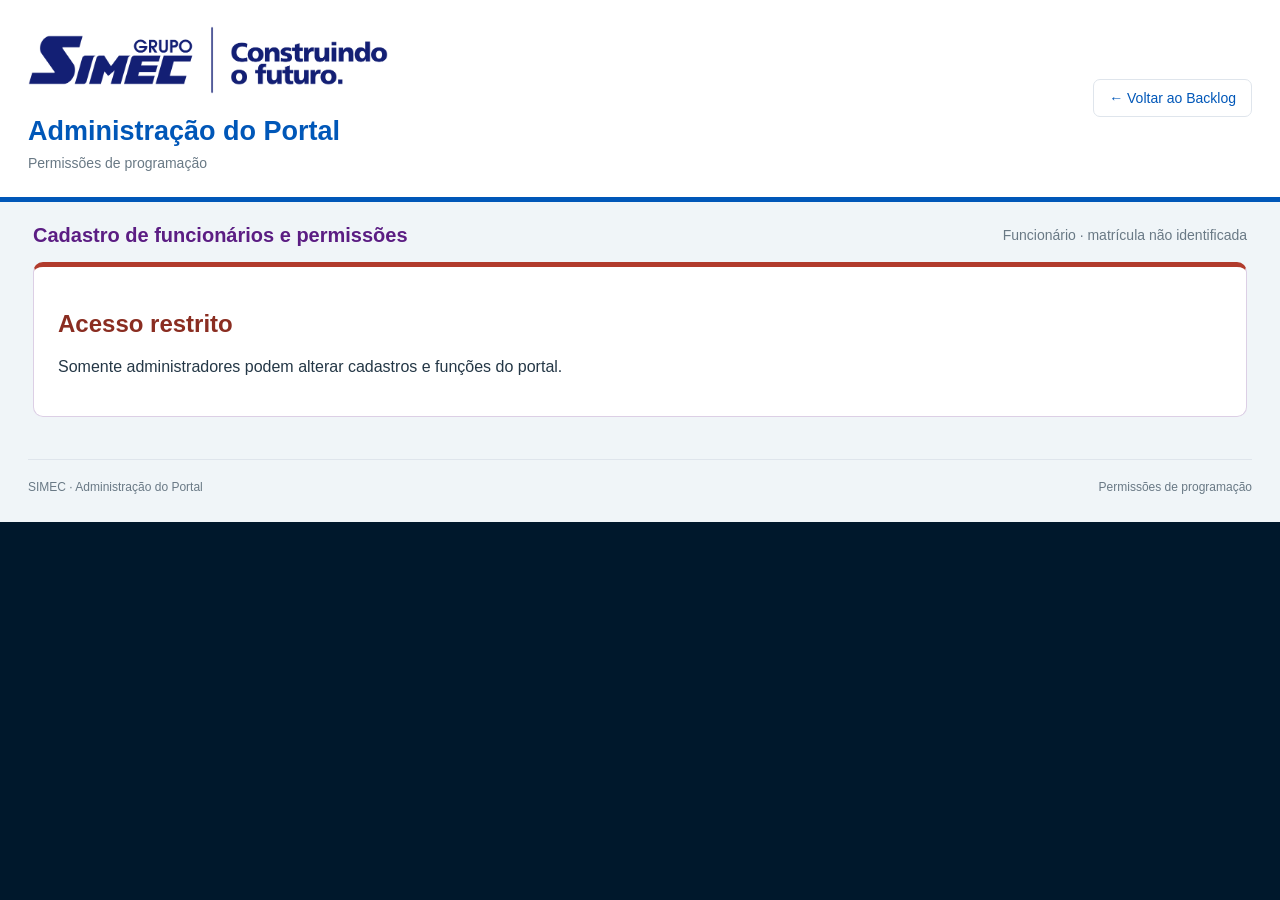
==== admin.html @ 3244a071 "Aprimorar programacao e filtros do Portal SIMEC" ====
<!doctype html>
<html lang="pt-BR"><head><meta charset="utf-8"><meta name="viewport" content="width=device-width,initial-scale=1"><title>SIMEC | Administração do Portal</title><link rel="icon" type="image/png" href="assets/simec-logo.png"><link rel="stylesheet" href="style.css"><link rel="stylesheet" href="padrao.css?v=20260926-11"><link rel="stylesheet" href="backlog.css?v=20260930-adminreset1"><script src="equipe.js?v=20260929-filtros2" defer></script><script src="access-control.js?v=20260930-adminreset1" defer></script><script src="export-excel.js?v=20260926-2" defer></script><script src="employee-store.js?v=20260929-filtros2" defer></script><script src="admin.js?v=20260930-adminreset1" defer></script><style>.employee-form{display:grid;grid-template-columns:repeat(auto-fit,minmax(200px,1fr));gap:16px;margin:20px 0}.employee-form label{display:flex;flex-direction:column;gap:6px}.employee-form input,.employee-form select{padding:10px;border:1px solid #cab8db;border-radius:6px;min-width:0}.employee-form button{align-self:end;padding:10px}.reset-programming{margin-bottom:18px;border:1px solid #e0b4a9;border-top:5px solid #b33a22;background:#fff9f7}.reset-programming h2{color:#8e2e1c}.reset-programming-controls{display:flex;flex-wrap:wrap;gap:10px;align-items:end}.reset-programming label{display:grid;gap:6px;min-width:230px;color:#654239}.reset-programming input{min-height:40px;padding:8px 10px;border:1px solid #d2aaa0;border-radius:6px}.reset-programming button{background:#a93620;color:#fff;border-color:#a93620;font-weight:700}.reset-programming button:disabled{background:#c9b8b3;border-color:#c9b8b3;cursor:not-allowed}</style><script src="azure-auth.js" defer></script></head>
<body class="maintenance backlog-page admin-page"><header><div class="brand"><img src="assets/grupo-simec-logo.png" alt="Grupo SIMEC — Construindo o futuro"><div class="brand-caption"><strong>Administração do Portal</strong><small>Permissões de programação</small></div></div><div class="head-right"><a class="portal-back" href="backlog.html">← Voltar ao Backlog</a></div></header>
<main><div class="page-heading"><div><p class="eyebrow">ACESSO RESTRITO</p><h1>Cadastro de funcionários e permissões</h1></div><span id="admin-user" class="count"></span></div><section id="reset-programming" class="backlog-panel reset-programming" hidden><h2>Limpar e resetar a programação</h2><p>Remove etapas, flags, semana, dia, mão de obra e histórico salvos neste navegador. A base de ordens permanece intacta.</p><div class="reset-programming-controls"><label>Confirmação<input id="reset-confirmation" autocomplete="off" placeholder="Digite LIMPAR"></label><button type="button" id="reset-programming-button" disabled>Resetar programação</button></div><p id="reset-result" role="status"></p></section><section id="admin-blocked" class="access-blocked" hidden><h2>Acesso restrito</h2><p>Somente administradores podem alterar cadastros e funções do portal.</p></section><section id="admin-content" class="backlog-panel" hidden><section aria-labelledby="employee-title"><h2 id="employee-title">Cadastro de funcionários</h2><p>Informe uma matrícula existente para editar o cadastro ou uma nova para cadastrar.</p><form id="employee-form" class="employee-form"><label>Matrícula<input id="employee-id" inputmode="numeric" pattern="[0-9]+" required></label><label>Nome completo<input id="employee-name" required maxlength="150"></label><label>Área<input id="employee-area" required maxlength="150"></label><label>Equipe<select id="employee-type"><option>Manutenção</option><option>Produção</option></select></label><label>Supervisor<input id="employee-supervisor" maxlength="150"></label><button type="submit">Salvar cadastro</button><button id="export-employees" type="button">Exportar cadastros para publicação</button></form><p id="employee-result" role="status"></p><p>Os cadastros ficam salvos neste navegador. Para atualizar o portal e liberar o login por matrícula, salve o arquivo <strong>CADASTRO_FUNCIONARIOS.csv</strong> na pasta principal, ao lado de <strong>ATUALIZAR_DASHBOARD.cmd</strong>, e execute o CMD. Guarde esse CSV para as próximas atualizações.</p></section><hr><div class="backlog-toolbar"><div><h2>Quem pode programar ordens</h2><p>Administradores sempre podem programar. Para os demais, escolha Leitor ou Programador.</p><span id="role-pending" class="pending-changes"></span></div><div class="backlog-actions"><button id="save-roles" class="save-button">Salvar permissões</button></div></div><div class="admin-search"><label>Buscar funcionário ou matrícula<input id="role-search" placeholder="Digite nome ou matrícula"></label></div><div class="backlog-table-wrap admin-table-wrap"><table class="backlog-table"><thead><tr><th>Matrícula</th><th>Funcionário</th><th>Área</th><th>Função no portal</th><th>Regra</th></tr></thead><tbody id="role-body"></tbody></table></div></section></main><footer>SIMEC · Administração do Portal <span>Permissões de programação</span></footer><div id="toast" role="status" aria-live="polite"></div></body></html>
---- style.css ----
:root{font-family:Arial,Helvetica,sans-serif;color:#182e40;background:#00182c;font-size:16px;--green:#28a745;--grey:#7f7c7c;--yellow:#e1c16e;--blue:#004b87}*{box-sizing:border-box}body{margin:0}header{background:#061321;border-bottom:1px solid #213246;color:white;min-height:84px;padding:18px 3%;display:flex;align-items:center;justify-content:space-between;gap:20px}.brand{display:flex;align-items:center;gap:20px}.brand img{width:118px;max-height:48px;object-fit:contain;background:transparent;padding:5px;border-radius:3px}.brand>span{font-size:25px;font-weight:700;border-left:1px solid #416077;padding-left:20px}.brand small{display:block;font-size:12px;letter-spacing:2px;color:#a9bfd0;margin-top:4px}.head-right{display:flex;align-items:center;gap:18px;font-size:13px;color:#b3c4d0}button,select,input{font:inherit}button{cursor:pointer;border:1px solid #b6c5d0;border-radius:6px;padding:10px 15px;background:white;color:#143247}button:hover{background:#e7f4fc}button:focus-visible,select:focus-visible,summary:focus-visible{outline:3px solid #00a6ed;outline-offset:3px}header button{background:#112a40;color:white;border-color:#456175;font-size:14px}nav{display:flex;gap:6px;padding:14px 3% 0;background:#061321;overflow:auto}nav button{background:transparent;color:#b9cbd8;border:0;border-radius:6px 6px 0 0;padding:14px 22px;white-space:nowrap}nav button.active{color:white;background:#004b87;border-bottom:3px solid #00b2ef}main{max-width:1640px;margin:auto;padding:28px 3%}.page-heading{display:flex;align-items:center;justify-content:space-between;color:white;gap:20px;margin-bottom:22px}h1{font-size:29px;margin:7px 0 0;font-weight:600}.eyebrow{margin:0;color:#8eaabd;font-size:12px;letter-spacing:2px}.count{font-size:14px;color:#b4ccde}.filters{display:flex;flex-wrap:wrap;gap:13px;align-items:end;background:#0b2940;padding:18px;border-radius:9px;margin-bottom:20px}.filters label{display:grid;gap:7px;color:#cddce7;font-size:14px;flex:1;min-width:150px}.filters select{width:100%;min-height:41px;padding:8px;border-radius:5px;background:white;border:1px solid #c4d1dc;color:#142d41}.filters button{font-size:14px;min-height:41px}.cards{display:grid;grid-template-columns:repeat(3,1fr);gap:18px;margin-bottom:20px}.panel{background:#fff;border-radius:10px;border:1px solid #dce5eb;padding:21px;min-width:0}.panel h2{font-size:18px;font-weight:600;margin:0 0 18px;color:#173347}.gauge-panel{text-align:center}.gauge-panel h2{margin-bottom:4px}.gauge{width:100%;max-width:300px;height:165px;display:block;margin:auto}.gauge .big{font-size:31px;font-weight:700}.gauge text{fill:#16354b;font-size:13px}.meta{color:#627687;font-size:13px;margin-top:4px}.metric{font-size:43px;color:#004b87;font-weight:700;margin:15px 0 5px}.charts{display:grid;grid-template-columns:1fr 1fr;gap:20px;margin-bottom:20px}.full{grid-column:1/-1}.legend{display:flex;flex-wrap:wrap;gap:16px;font-size:13px;color:#476174;margin:0 0 12px}.legend span{display:flex;align-items:center;gap:6px}.legend i{width:10px;height:10px;border-radius:2px;display:inline-block}.chart-scroll{overflow-x:auto}.chart{width:100%;display:block;min-width:560px}.chart text{font:13px Arial;fill:#526776}.chart .axis{stroke:#e2e9ee;stroke-width:1}.chart rect[data-tip]{cursor:pointer}.chart rect[data-tip]:hover{opacity:.75}.table-scroll{max-height:480px;overflow:auto}table{width:100%;border-collapse:collapse;font-size:14px}th,td{text-align:left;padding:12px 13px;border-bottom:1px solid #e5edf2;white-space:nowrap}th{position:sticky;top:0;background:#edf4f8;font-weight:600;color:#284f69}td.description{white-space:normal;min-width:220px}.status{padding:4px 7px;border-radius:4px;background:#edf3f7;display:inline-block}.status.done{color:#20783b;background:#e8f5e9}.status.pending{background:#fff2cd;color:#85631b}.status.cancelled{background:#eeeeee;color:#656565}.notice{font-size:14px;line-height:1.6;background:#e9f3fa;border-left:4px solid #008ecd;padding:12px 16px;margin:0 0 20px;border-radius:4px}.method{color:#bfd0dd;font-size:14px;line-height:1.6;margin-top:24px}.method summary{cursor:pointer}.method a{color:#80d4ff}.method li{margin:7px 0}footer{color:#89a4b8;border-top:1px solid #244157;margin:0 3%;padding:20px 0 28px;font-size:12px;display:flex;justify-content:space-between;gap:12px}.empty{padding:45px;text-align:center;color:#627687}.donut-wrap{display:flex;align-items:center;justify-content:center;gap:30px;min-height:260px}.donut{width:205px;height:205px;border-radius:50%;position:relative}.donut:after{content:'';position:absolute;inset:40px;border-radius:50%;background:white}.donut-center{position:absolute;inset:0;display:grid;place-content:center;text-align:center;z-index:1;font-size:28px;font-weight:700}.donut-center small{font-size:13px;font-weight:400;color:#647e91}#tooltip{position:fixed;background:#082438;color:white;padding:10px 13px;border-radius:6px;font-size:14px;pointer-events:none;z-index:100;max-width:320px;box-shadow:0 3px 15px #0004}#tooltip[hidden]{display:none}.small-note{font-size:13px;color:#60798b;margin:12px 0 0;line-height:1.5}.table-tools{display:flex;justify-content:space-between;align-items:center;gap:12px;margin:14px 0}.table-tools button{padding:7px 12px;font-size:14px}.table-tools span{font-size:13px;color:#5e7789}@media(max-width:850px){header{align-items:flex-start}.head-right{flex-direction:column;align-items:end}.cards{gap:10px}.charts{grid-template-columns:1fr}.panel{padding:16px}.gauge{height:140px}.metric{font-size:34px}.brand>span{display:none}}@media(max-width:600px){header{padding:14px}.brand img{width:95px}.head-right{font-size:12px}nav{padding:8px 10px 0}nav button{padding:12px;font-size:14px}main{padding:22px 14px}.cards{grid-template-columns:1fr}.gauge{height:165px}.page-heading{align-items:start}h1{font-size:25px}.filters label{min-width:135px}.count{max-width:95px;text-align:right}.panel h2{font-size:17px}footer{flex-direction:column}.donut-wrap{flex-direction:column}.table-tools{flex-wrap:wrap}}
---- padrao.css ----
:root{--brand:#191e70;--maintenance:#004b87;--line:#dfe5ec;font-family:"Segoe UI",Arial,sans-serif;font-size:16px}*{box-sizing:border-box}body.portal{margin:0;background:#f0f5f8;color:#172d42;min-height:100vh;display:flex;flex-direction:column}a{color:inherit}.portal-header{background:white;border-bottom:4px solid var(--brand)}.portal-header-inner{width:min(1220px,100%);margin:auto;padding:28px 32px}.simec-mark{display:block;width:184px;height:74px;object-fit:cover;border-radius:4px}.portal-header h1{font-size:27px;margin:22px 0 8px;color:var(--brand);line-height:1.25}.portal-header p{margin:0;color:#667581;font-size:14px}.portal-main{width:min(1220px,100%);margin:auto;padding:40px 32px 68px;flex:1}.portal-intro h2{font-size:22px;color:var(--brand);margin:0 0 8px}.portal-intro p{color:#667581;margin:0 0 28px}.access-grid{display:grid;grid-template-columns:repeat(3,1fr);gap:24px}.backlog-access{--accent:#6c2aa6}.backlog-access .access-icon{background:#f2e9f8}@media(max-width:1050px) and (min-width:751px){.access-grid{grid-template-columns:1fr 1fr}}.access-card{--accent:var(--brand);text-decoration:none;display:flex;flex-direction:column;align-items:start;background:white;border:1px solid var(--line);border-top:4px solid var(--accent);border-radius:12px;padding:30px;min-height:338px;transition:box-shadow .16s,transform .16s}.access-card:hover{box-shadow:0 8px 24px #163b5512;transform:translateY(-3px)}.access-card:focus-visible,.portal-back:focus-visible{outline:3px solid #159cdc;outline-offset:5px}.maintenance-access{--accent:var(--maintenance)}.area-label{font-size:12px;letter-spacing:1.4px;color:#6e7e8a}.access-icon{margin-top:24px;width:48px;height:48px;border-radius:9px;background:#f0f2fc;color:var(--accent);display:grid;place-items:center}.maintenance-access .access-icon{background:#eaf4fc}.access-icon svg{width:31px;height:31px}.access-card h2{font-size:24px;color:var(--accent);margin:18px 0 10px;line-height:1.3}.access-card p{font-size:16px;line-height:1.65;color:#657482;margin:0 0 28px;max-width:440px}.access-bottom{border-top:1px solid var(--line);padding-top:18px;display:flex;justify-content:space-between;align-items:center;gap:16px;width:100%;margin-top:auto;color:var(--accent);font-weight:600;font-size:15px}.access-bottom>span{font-size:24px}.portal-footer{width:min(1156px,calc(100% - 64px));margin:0 auto;border-top:1px solid var(--line);padding:22px 0 26px;color:#6b7a87;display:flex;justify-content:space-between;font-size:13px}.portal-footer strong{color:var(--brand)}
.maintenance{font-family:"Segoe UI",Arial,sans-serif}.maintenance header{border-bottom:4px solid #0078bd;padding:24px 3%;background:#061c32}.maintenance .brand{display:block}.maintenance .brand img{width:176px;height:68px;max-height:none;object-fit:cover;background:#171f73;padding:0;border-radius:4px}.maintenance .brand-caption{margin-top:18px}.maintenance .brand-caption strong{font-size:27px;font-weight:650;display:block}.maintenance .brand-caption small{font-size:14px;font-weight:400;letter-spacing:0;color:#b8cede;margin-top:8px;display:block}.maintenance .head-right{flex-wrap:wrap;justify-content:flex-end;max-width:410px}.portal-back{display:inline-block;text-decoration:none;border:1px solid #537084;padding:10px 15px;border-radius:6px;color:white;font-size:14px}.portal-back:hover{background:#14374f}.maintenance nav{background:#09253d;padding-top:18px;gap:10px}.maintenance nav button{border-radius:0;font-size:15px;color:#b7ccdc}.maintenance nav button.active{background:transparent;border-bottom:3px solid #28b7fc;color:white;font-weight:600}.maintenance .filters{background:#fff;border:1px solid var(--line);border-radius:12px}.maintenance .filters label{color:#617687}.maintenance .filters select{border-color:#dce3e9;border-radius:7px}.maintenance .panel{border-top:3px solid #00598f;border-radius:12px}.maintenance .panel h2{color:#004b87}.maintenance h1{font-size:27px}.maintenance .eyebrow{display:none}.maintenance .chart text{font-family:"Segoe UI",Arial,sans-serif}
@media(max-width:750px){.portal-header-inner{padding:24px}.portal-main{padding:30px 24px 44px}.access-grid{grid-template-columns:1fr}.access-card{min-height:310px;padding:24px}.portal-footer{width:calc(100% - 48px)}.maintenance header{flex-direction:column;align-items:start}.maintenance .head-right{justify-content:flex-start;align-items:start;max-width:none;flex-direction:row}.maintenance .brand-caption strong{font-size:24px}.maintenance .brand img{width:154px;height:60px}.maintenance .brand-caption small{font-size:13px}.maintenance .page-heading{margin-top:0}.portal-header h1{font-size:25px}.access-card h2{font-size:22px}}@media(prefers-reduced-motion:reduce){.access-card{transition:none}.access-card:hover{transform:none}}
/* Tema claro alinhado ao painel de treinamentos. */
body.maintenance{background:#f0f5f8;color:#243746;--maintenance:#0057b8}
.maintenance header{background:#fff;color:#0057b8;border-bottom:5px solid #0057b8;padding:26px 28px}
.maintenance .brand-caption strong{color:#0057b8;font-weight:700}
.maintenance .brand-caption small,.maintenance .head-right{color:#697985}
.maintenance .portal-back,.maintenance header button{color:#0057b8;background:#fff;border:1px solid #dfe5ec;border-radius:7px}
.maintenance .portal-back:hover,.maintenance header button:hover{background:#edf4ff}
.maintenance nav{background:#f0f5f8;margin:18px 28px 0;padding:0;gap:10px;border-bottom:1px solid #dce3e9}
.maintenance nav button{color:#697985;padding:15px 18px;background:transparent;border-bottom:3px solid transparent}
.maintenance nav button:hover{color:#0057b8;background:#e8f0fa}
.maintenance nav button.active{color:#0057b8;border-bottom:3px solid #0057b8;background:transparent}
.maintenance main{max-width:none;padding:20px 28px 28px;display:flex;flex-direction:column}
.maintenance .filters{order:0;margin-bottom:20px;padding:16px;gap:12px}
.maintenance .filters label{font-size:14px;color:#697985}
.maintenance .filters select,.maintenance .filters button{color:#184575;border-color:#dfe5ec}
.maintenance .page-heading{order:1;color:#0057b8;margin:0 0 18px;align-items:center}
.maintenance .page-heading h1{font-size:20px;margin:0;font-weight:650}
.maintenance .count{color:#697985;font-size:14px}
.maintenance #content{order:2}
.maintenance .method{order:3;color:#697985}
.maintenance .panel{border:1px solid #dfe5ec;border-top:3px solid #0057b8;border-radius:12px;padding:20px}
.maintenance .panel h2{color:#0057b8;font-weight:650;font-size:18px}
.maintenance .metric{color:#0057b8}
.maintenance .gauge text{fill:#0057b8}
.maintenance .meta{color:#697985}
.maintenance footer{border-color:#dfe5ec;color:#697985;margin:0 28px}
.maintenance .notice{background:#e7f0fc;border-left-color:#0057b8;color:#284d70}
.maintenance .method a{color:#0057b8}
@media(max-width:750px){.maintenance header{padding:22px 18px}.maintenance nav{margin:14px 18px 0}.maintenance main{padding:18px}.maintenance .page-heading h1{font-size:19px}.maintenance .filters{padding:14px}.maintenance footer{margin:0 18px}.maintenance .head-right{gap:10px}}
/* Indicadores periodicos compactos, abaixo dos graficos. */
.maintenance #content:has(> .cards > .gauge-panel){display:flex;flex-direction:column}
.maintenance #content:has(> .cards > .gauge-panel) > .charts{display:contents}
.maintenance #content:has(> .cards > .gauge-panel) > .charts > .panel{order:0;margin-bottom:20px}
.maintenance #content:has(> .cards > .gauge-panel) > .cards{order:1;width:100%;max-width:850px;align-self:center;gap:14px;margin:0 0 20px}
.maintenance #content:has(> .cards > .gauge-panel) > .charts > .panel:has(table){order:2}
.maintenance .cards > .gauge-panel{padding:12px 14px}
.maintenance .cards > .gauge-panel h2{font-size:15px;margin-bottom:3px}
.maintenance .cards > .gauge-panel .gauge{height:118px;max-width:220px}
.maintenance .cards > .gauge-panel .meta{font-size:12px;line-height:1.5}
@media(max-width:600px){.maintenance #content:has(> .cards > .gauge-panel) > .cards{max-width:320px}.maintenance .cards > .gauge-panel .gauge{height:110px}}
.maintenance #content:has(> .cards > .gauge-panel) > .quantity-cards{order:-1;max-width:none;align-self:stretch;margin-bottom:20px}.maintenance .quantity-cards .panel{padding:18px 20px}.maintenance .quantity-cards .metric{font-size:38px;margin:10px 0 5px}
.export-toolbar{display:flex;align-items:center;justify-content:flex-end;gap:14px;margin:-4px 0 16px;flex-wrap:wrap}.export-toolbar button{display:inline-flex;align-items:center;gap:8px;color:#fff;background:#167242;border:1px solid #167242;font-weight:600}.export-toolbar button:hover{background:#105c34}.export-toolbar button span{font-size:23px;line-height:1}.export-toolbar>span{color:#697985;font-size:13px}
.portal-brand{display:flex;align-items:center;gap:18px}.ladle-animation{position:relative;width:76px;height:100px;overflow:visible}.ladle-motion{position:absolute;inset:0;overflow:hidden;transform-origin:65% 23%;animation:ladle-pour 3.8s ease-in-out infinite}.ladle-motion img{position:absolute;width:230px;max-width:none;height:108px;right:0;top:-4px;mix-blend-mode:multiply}.molten-glow{position:absolute;left:22px;bottom:10px;width:15px;height:5px;border-radius:50%;background:#ff781c;box-shadow:0 0 12px 4px #ff9b3655;animation:steel-glow 1.2s ease-in-out infinite alternate}.access-card:hover,.access-card:focus-visible{border-top-color:#ff6424;box-shadow:0 13px 30px #172f4c20;transform:translateY(-4px)}.access-card:hover .access-bottom,.access-card:focus-visible .access-bottom,.access-card:hover .access-icon,.access-card:focus-visible .access-icon{color:#ee591c}.access-card:hover .access-icon{background:#fff0e8}.access-bottom>span{transition:transform .2s,color .2s}.access-card:hover .access-bottom>span{transform:translateX(5px);color:#ff6424}.portal-brand:hover .ladle-motion{animation-duration:1.8s;filter:drop-shadow(0 0 4px #ff842a55)}
@keyframes ladle-pour{0%,100%{transform:rotate(0deg)}35%,65%{transform:rotate(-13deg) translateY(1px)}80%{transform:rotate(-4deg)}}@keyframes steel-glow{from{opacity:.45;transform:scale(.8)}to{opacity:1;transform:scale(1.25);box-shadow:0 0 16px 6px #ff7f3555}}@media(prefers-reduced-motion:reduce){.ladle-motion,.molten-glow{animation:none}.access-card:hover,.access-card:focus-visible{transform:none}.access-bottom>span{transition:none}}

.portal-brand .ladle-user-animation{display:block;width:120px;height:120px;object-fit:contain;flex:none}
@media(max-width:600px){.portal-brand .ladle-user-animation{width:96px;height:96px}}

/* Cabecalho do portal: logo esquerda, titulo central, panela direita. */
.portal-header-inner{display:grid;grid-template-columns:200px minmax(0,1fr) 180px;grid-template-rows:1fr auto auto 1fr;column-gap:24px;min-height:210px;padding-top:22px;padding-bottom:22px;align-items:center}
.portal-brand{display:contents}
.portal-brand .simec-mark{grid-column:1;grid-row:1/5;align-self:center}
.portal-brand .ladle-user-animation{grid-column:3;grid-row:1/5;width:170px;height:170px;justify-self:end;align-self:center}
.portal-header h1{grid-column:2;grid-row:2;margin:0 0 10px;text-align:center;font-size:30px}
.portal-header p{grid-column:2;grid-row:3;text-align:center;line-height:1.5;margin:0}
@media(max-width:750px){.portal-header-inner{grid-template-columns:130px minmax(0,1fr) 120px;column-gap:12px;padding:18px;min-height:180px}.portal-brand .simec-mark{width:130px;height:58px}.portal-brand .ladle-user-animation{width:120px;height:120px}.portal-header h1{font-size:23px}.portal-header p{font-size:13px}}
@media(max-width:520px){.portal-header-inner{grid-template-columns:1fr 1fr;grid-template-rows:auto auto auto;gap:8px 16px}.portal-brand .simec-mark{grid-column:1;grid-row:1}.portal-brand .ladle-user-animation{grid-column:2;grid-row:1;width:130px;height:130px}.portal-header h1{grid-column:1/3;grid-row:2;margin:4px 0}.portal-header p{grid-column:1/3;grid-row:3;margin-bottom:12px}}

/* Referencia visual do video: panela compacta junto ao logo. */
.portal-topbar{background:#141b62;color:white;text-align:center;padding:13px 20px;font-size:16px;font-weight:600;line-height:1.4}
.portal-header-inner{display:block;min-height:0;padding:24px 32px 28px}
.portal-brand{display:flex;align-items:center;gap:24px}
.portal-brand .simec-mark{width:184px;height:74px}
.portal-brand .ladle-animation{width:76px;height:100px;flex:none}
.portal-header h1{text-align:left;margin:18px 0 8px;font-size:30px}
.portal-header p{text-align:left;margin:0;font-size:14px}
.portal-header{border-bottom:2px solid #191e70}
.portal-brand .ladle-motion{animation:reference-pour 3s ease-in-out infinite}
.portal-brand:hover .ladle-motion{animation-duration:3s}
@keyframes reference-pour{0%,100%{transform:rotate(0deg)}45%,65%{transform:rotate(-7deg)}80%{transform:rotate(-3deg)}}
@media(max-width:600px){.portal-topbar{font-size:14px;padding:11px 16px}.portal-header-inner{padding:20px 24px 24px}.portal-header h1{font-size:25px}.portal-brand{gap:16px}.portal-brand .simec-mark{width:154px;height:64px}}
@media(prefers-reduced-motion:reduce){.portal-brand .ladle-motion{animation:none}}

.portal-brand .ladle-live{display:block;width:100px;height:100px;object-fit:contain;flex:none}
.portal-header h1{text-align:center}
.portal-brand .simec-mark{width:min(360px,55vw);height:auto;object-fit:contain;border-radius:0}
.maintenance .brand img{width:min(360px,70vw);height:auto;object-fit:contain;background:transparent;border-radius:0}
@media(max-width:600px){.portal-brand .simec-mark{width:min(260px,70vw)}.maintenance .brand img{width:min(280px,80vw)}}

/* Cabeçalho final: marca à esquerda, título central e animação à direita. */
.portal-header-inner{display:grid;grid-template-columns:minmax(220px,280px) minmax(260px,1fr) 130px;grid-template-rows:auto auto;gap:8px 30px;align-items:center;min-height:165px;padding:22px 32px}
.portal-brand{display:contents}
.portal-brand .simec-mark{grid-column:1;grid-row:1/3;width:250px;max-width:100%;height:auto;justify-self:start}
.portal-brand .ladle-live{grid-column:3;grid-row:1/3;width:115px;height:115px;justify-self:end;align-self:center}
.portal-header h1{grid-column:2;grid-row:1;text-align:center;align-self:end;margin:0;font-size:29px;line-height:1.2}
.portal-header h1 span{display:block;margin-top:5px;font-size:21px;letter-spacing:1.2px}
.portal-header p{grid-column:2;grid-row:2;text-align:center;align-self:start;margin:0}
@media(max-width:760px){.portal-header-inner{grid-template-columns:minmax(150px,1fr) 100px;grid-template-rows:auto auto auto;gap:8px 18px}.portal-brand .simec-mark{grid-column:1;grid-row:1;width:min(250px,100%)}.portal-brand .ladle-live{grid-column:2;grid-row:1;width:95px;height:95px}.portal-header h1{grid-column:1/3;grid-row:2;align-self:center;font-size:25px}.portal-header h1 span{font-size:18px}.portal-header p{grid-column:1/3;grid-row:3}}
---- backlog.css ----
.backlog-page{background:#f4f1f7}.maintenance-tabs{display:flex;gap:6px;padding:14px 3% 0;background:#fff;border-bottom:1px solid #dcd5e3;overflow:auto}.maintenance-tabs a{display:block;text-decoration:none;color:#667789;padding:14px 18px;white-space:nowrap;border-radius:7px 7px 0 0}.maintenance-tabs a:hover{background:#f1e9f7;color:#5b1d83}.maintenance-tabs a.active{background:#6c2aa6;color:#fff;border-bottom:3px solid #ef7e31;font-weight:700}.backlog-page main{max-width:none;padding:22px 18px 42px}.backlog-page .page-heading{color:#5b1d83;margin-bottom:15px}.backlog-filters{display:grid;grid-template-columns:repeat(6,minmax(145px,1fr));gap:12px;background:#fffaf5;border:2px solid #6c2aa6;border-radius:10px;padding:16px;margin-bottom:15px}.backlog-filters label{display:grid;gap:6px;color:#634c70;font-size:13px}.backlog-filters select,.backlog-filters input{min-height:40px;padding:8px 10px;border:1px solid #d1c5da;border-radius:7px;background:#fff;color:#283b4d;width:100%}.backlog-filters .search{grid-column:span 2}.backlog-filters button{align-self:end;min-height:40px}.backlog-kpis{display:grid;grid-template-columns:repeat(5,1fr);gap:12px;margin-bottom:15px}.backlog-kpi{background:#fff;border:1px solid #e0d9e5;border-top:4px solid #6c2aa6;border-radius:9px;padding:15px}.backlog-kpi span{display:block;color:#6e6275;font-size:13px}.backlog-kpi strong{display:block;color:#381352;font-size:28px;margin-top:5px}.backlog-panel{background:#fff;border:1px solid #ddd5e3;border-top:5px solid #6c2aa6;border-radius:10px;padding:16px}.backlog-toolbar{display:flex;justify-content:space-between;align-items:center;gap:15px;margin-bottom:10px}.backlog-toolbar h2{margin:0;color:#5b1d83}.backlog-toolbar p{margin:5px 0;color:#697b88;font-size:13px}.backlog-actions{display:flex;gap:9px}.backlog-actions button{color:#fff;background:#6c2aa6;border-color:#6c2aa6;font-weight:700}.backlog-actions .export-button{background:#167242;border-color:#167242}.sequence-note{background:#fff4e9;border-left:4px solid #ee7a29;padding:10px 13px;margin:10px 0 14px;color:#67411f;font-size:13px}.backlog-table-wrap{overflow:auto;max-height:64vh;border:1px solid #ded4e5;border-radius:7px}.backlog-table{width:max-content;min-width:100%;font-size:12px}.backlog-table th,.backlog-table td{padding:8px 9px;white-space:nowrap;border-bottom:1px solid #e7e0eb}.backlog-table th{position:sticky;top:0;z-index:2;background:#6c2aa6;color:#fff}.backlog-table tbody tr:hover td{background:#fff6ed}.backlog-table td.description{white-space:normal;min-width:250px;max-width:380px}.type-badge,.fixed-badge{display:inline-block;padding:4px 7px;border-radius:999px;background:#e7effb;color:#184f87;font-weight:700}.type-badge.nonperiodic{background:#fff0e7;color:#bc4c16}.fixed-badge{background:#e8f3ea;color:#20733b;margin-left:5px}.stage-buttons{display:flex;gap:4px}.stage-button{padding:5px 7px;border:1px solid #c7b7d3;background:#fff;color:#5b1d83;font-weight:700;font-size:11px}.stage-button.done{background:#6c2aa6;color:#fff}.stage-button.next{border-color:#ee7a29;box-shadow:inset 0 0 0 1px #ee7a29}.flag-toggle{padding:5px 8px;font-size:11px;font-weight:700;background:#f4f6f8}.flag-toggle.active{background:#e5651a;color:#fff;border-color:#e5651a}.week-select{min-width:148px;padding:6px;border:1px solid #d97a31;border-radius:6px;background:#fff}.week-select:disabled{background:#eef1f3;border-color:#d6dce0;color:#98a2aa}.age-high{color:#b64416;font-weight:700}.pagination{display:flex;justify-content:space-between;align-items:center;margin-top:13px;color:#627583;font-size:13px}.pagination div{display:flex;gap:8px}.backlog-summaries{display:grid;grid-template-columns:1fr 1fr;gap:15px;margin-top:15px}.summary-panel{background:#fff;border:1px solid #ddd5e3;border-top:4px solid #6c2aa6;border-radius:9px;padding:16px}.summary-panel h2{margin:0 0 14px;color:#5b1d83;font-size:18px}.summary-row{display:grid;grid-template-columns:minmax(130px,220px) 1fr 70px;gap:10px;align-items:center;margin:9px 0;font-size:13px}.summary-track{height:13px;background:#eceff2;border-radius:8px;overflow:hidden}.summary-track i{display:block;height:100%;background:#e5651a}.summary-value{text-align:right;font-weight:700}.empty{padding:26px;text-align:center;color:#6e7c87}#toast{position:fixed;right:22px;bottom:22px;max-width:380px;background:#431862;color:#fff;padding:13px 17px;border-radius:8px;box-shadow:0 10px 35px #0004;opacity:0;pointer-events:none;transform:translateY(10px);transition:.2s}#toast.show{opacity:1;transform:none}@media(max-width:1200px){.backlog-filters{grid-template-columns:repeat(3,1fr)}.backlog-kpis{grid-template-columns:repeat(3,1fr)}}@media(max-width:760px){.backlog-filters{grid-template-columns:1fr 1fr}.backlog-filters .search{grid-column:span 2}.backlog-kpis{grid-template-columns:1fr 1fr}.backlog-toolbar{align-items:flex-start;flex-direction:column}.backlog-summaries{grid-template-columns:1fr}.maintenance-tabs{padding-left:10px}}@media print{header,.maintenance-tabs,.backlog-filters,.backlog-actions,.pagination,.method,footer,#toast{display:none!important}.backlog-page main{padding:0}.backlog-table-wrap{max-height:none;overflow:visible}.backlog-table{font-size:8px}.backlog-panel{border:0;padding:0}.backlog-summaries{break-before:page}}
/* stage-flow-feedback */
.stage-control{display:grid;gap:4px;min-width:230px}.stage-button.done{background:#6c2aa6;color:#fff;border-color:#6c2aa6}.stage-button.next{background:#fff8f0;border-color:#ee7a29;box-shadow:inset 0 0 0 1px #ee7a29}.stage-button.locked{background:#f6f3f8;color:#9a8ca4}.stage-current{font-size:10px;color:#6a5b72;white-space:nowrap}.stage-current strong{color:#5b1d83}#toast{bottom:72px;z-index:1000;max-width:420px}
/* list-first-layout */
.filter-details{background:#fff;border:1px solid #ded5e5;border-radius:8px;margin:0 0 10px;overflow:hidden}.filter-details summary{cursor:pointer;list-style:none;padding:10px 14px;color:#5b1d83;font-weight:700;font-size:14px;display:flex;align-items:center;justify-content:space-between}.filter-details summary::-webkit-details-marker{display:none}.filter-details summary:after{content:'Mostrar';font-size:12px;font-weight:400;color:#6d7883}.filter-details[open] summary{border-bottom:1px solid #e7e0eb}.filter-details[open] summary:after{content:'Ocultar'}.filter-details .backlog-filters{margin:0;border:0;border-radius:0;padding:12px;background:#fffaf5}.backlog-kpis{grid-template-columns:repeat(5,minmax(0,1fr));gap:8px;margin:10px 0 0}.backlog-kpi{border-top-width:2px;border-radius:6px;padding:8px 10px;min-height:60px}.backlog-kpi span{font-size:11px}.backlog-kpi strong{font-size:20px;line-height:1.1;margin-top:3px}.backlog-panel{margin-top:0}@media(max-width:1200px){.backlog-kpis{grid-template-columns:repeat(5,minmax(0,1fr))}}@media(max-width:760px){.backlog-kpis{grid-template-columns:repeat(2,1fr)}}

/* workforce-and-pointing */
.backlog-page .page-heading{order:0}.maintenance .backlog-view-tabs{order:1;display:flex;gap:6px;margin:0 0 12px;padding:0;border-bottom:1px solid #d9d1df;background:transparent}.maintenance .backlog-view-tabs button{border:0;border-radius:7px 7px 0 0;background:#ece6f1;color:#5b1d83;padding:12px 18px;font-weight:700}.maintenance .backlog-view-tabs button.active{background:#6c2aa6;color:#fff;border-bottom-color:#ee7a29;box-shadow:inset 0 -3px #ee7a29}#programacao-view,#apontamentos-view{order:2}.backlog-page .method{order:3}.day-select{min-width:138px;padding:6px;border:1px solid #d1c5da;border-radius:6px;background:#fff}.day-select:disabled{background:#eef1f3;color:#98a2aa}.hours-input{width:76px;padding:7px;border:1px solid #d1c5da;border-radius:6px}.hours-input:disabled{background:#eef1f3;color:#98a2aa}.labor-control{display:grid;gap:6px;min-width:410px}.labor-add{display:flex;gap:5px}.labor-add select{min-width:310px;max-width:390px;padding:6px;border:1px solid #c8b8d3;border-radius:6px;background:#fff}.labor-add button{padding:6px 9px;background:#6c2aa6;color:#fff;border-color:#6c2aa6}.labor-chips{display:flex;flex-wrap:wrap;gap:4px}.labor-chip{display:inline-flex;align-items:center;gap:5px;background:#e9f3ec;color:#1d6838;border-radius:999px;padding:3px 7px;font-size:10px;font-weight:700}.labor-chip button{border:0;background:transparent;color:#a52c2c;padding:0;font-size:14px;line-height:1}.no-labor{font-size:10px;color:#8a7f90}.pointing-filters{display:grid;grid-template-columns:repeat(3,minmax(180px,1fr)) auto;gap:10px;margin:12px 0}.pointing-filters label{display:grid;gap:5px;color:#634c70;font-size:12px}.pointing-filters select{min-height:38px;padding:7px;border:1px solid #d1c5da;border-radius:6px;background:#fff}.pointing-filters button{align-self:end;min-height:38px}.pointing-table-wrap{max-height:58vh}.point-status{display:inline-block;border-radius:999px;padding:4px 8px;font-weight:700}.point-status.pointed{background:#e3f3e8;color:#176737}.point-status.pending{background:#fff0e3;color:#a64b13}.capacity-title{font-size:18px;color:#5b1d83;margin:18px 0 9px}.capacity-board{display:grid;grid-template-columns:repeat(3,minmax(240px,1fr));gap:8px}.capacity-card{display:grid;grid-template-columns:1fr auto;gap:5px;background:#fff;border:1px solid #ddd5e3;border-radius:7px;padding:10px}.capacity-card div:first-child{display:grid}.capacity-card span{font-size:11px;color:#6e6275}.capacity-card b{color:#22683d}.capacity-card b.overload{color:#b33a21}.capacity-track{grid-column:1/-1;height:7px;background:#ece7ef;border-radius:5px;overflow:hidden}.capacity-track i{display:block;height:100%;background:#6c2aa6}.apontamentos-view[hidden],#programacao-view[hidden]{display:none!important}@media(max-width:1100px){.capacity-board{grid-template-columns:repeat(2,1fr)}.pointing-filters{grid-template-columns:repeat(2,1fr)}}@media(max-width:700px){.maintenance .backlog-view-tabs{display:grid;grid-template-columns:1fr 1fr}.backlog-view-tabs button{padding:10px 8px}.capacity-board,.pointing-filters{grid-template-columns:1fr}.labor-control{min-width:330px}.labor-add select{min-width:245px}}

/* save-and-schedule */
.backlog-actions .save-button{background:#0d6893;border-color:#0d6893}.backlog-actions .save-button:disabled{background:#a9b8c1;border-color:#a9b8c1;cursor:not-allowed}.pending-changes{display:inline-block;margin-top:3px;color:#a64b13;font-size:12px;font-weight:700}.order-actions{display:grid;gap:6px;min-width:150px}.order-actions button{padding:7px 10px;font-size:11px;font-weight:700}.program-order{background:#167242;color:#fff;border-color:#167242}.program-order:disabled{background:#e6ece8;color:#84938a;border-color:#d2dcd5}.save-order{background:#0d6893;color:#fff;border-color:#0d6893}.save-order:disabled{background:#eef1f3;color:#9aa4ab;border-color:#d7dde1}.audit-cell{min-width:190px;white-space:normal!important}.audit-info{display:grid;gap:2px;font-size:10px;color:#6d6173}.audit-info strong{color:#3c1952}.audit-info.pending{color:#a64b13;font-weight:700}.backlog-table tr.unsaved td{background:#fffaf1}.programmed-badge{display:inline-block;padding:3px 7px;border-radius:999px;background:#e2f3e8;color:#176737;font-size:10px;font-weight:700}
.maintenance .backlog-view-tabs a{display:flex;align-items:center;text-decoration:none;border:0;border-radius:7px 7px 0 0;background:#ece6f1;color:#5b1d83;padding:12px 18px;font-weight:700}.maintenance .backlog-view-tabs a:hover{background:#e2d8ea}.admin-search{max-width:520px;margin:12px 0}.admin-search label{display:grid;gap:6px;color:#634c70;font-size:13px}.admin-search input,.admin-table-wrap select{min-height:38px;padding:7px 9px;border:1px solid #d1c5da;border-radius:6px;background:#fff}.admin-table-wrap{max-height:65vh}.admin-badge{display:inline-block;padding:5px 9px;border-radius:999px;background:#eee4f7;color:#5b1d83;font-weight:700}.access-blocked{background:#fff;border:1px solid #dccfe5;border-top:5px solid #b13b2c;border-radius:10px;padding:24px}.access-blocked h2{color:#8a2d21}.admin-page main{max-width:1250px;margin:auto}
.no-program-access{display:inline-block;padding:6px 8px;border-radius:6px;background:#f0f2f4;color:#73808a;font-size:10px;font-weight:700}

/* individual-hours-and-weekly-calendar */
.labor-chip{border-radius:9px;padding:4px 7px}.labor-chip small{color:#587361}.labor-chip input{width:52px;padding:3px 4px;border:1px solid #9fc2aa;border-radius:5px;background:#fff}.labor-chip em{font-style:normal}.weekly-calendar-panel{margin-top:15px;background:#fff;border:1px solid #ddd5e3;border-top:5px solid #0d6893;border-radius:10px;padding:16px}.calendar-toolbar{display:flex;align-items:flex-end;justify-content:space-between;gap:18px;margin-bottom:14px}.calendar-toolbar h2{margin:2px 0;color:#5b1d83}.calendar-toolbar p{margin:3px 0;color:#697b88;font-size:13px}.calendar-eyebrow{color:#0d6893!important;font-size:11px!important;font-weight:800;letter-spacing:.08em}.calendar-toolbar label{display:grid;gap:5px;color:#634c70;font-size:12px;min-width:190px}.calendar-toolbar select{min-height:40px;padding:7px 9px;border:1px solid #c8b8d3;border-radius:7px;background:#fff}.weekly-calendar{display:grid;grid-template-columns:repeat(7,minmax(210px,1fr));gap:9px;overflow:auto}.calendar-day{min-height:220px;background:#f7f5f9;border:1px solid #ded5e5;border-radius:8px;overflow:hidden}.calendar-day>header{display:flex;justify-content:space-between;gap:8px;background:#6c2aa6;color:#fff;padding:9px 10px}.calendar-day>header span{font-size:10px;opacity:.9}.calendar-day>div{display:grid;gap:7px;padding:8px}.calendar-order{display:grid;grid-template-columns:1fr auto;gap:2px 8px;background:#fff;border-left:4px solid #ee7a29;border-radius:6px;padding:8px;box-shadow:0 1px 4px #2c123212}.calendar-order strong{color:#5b1d83}.calendar-order span{font-size:12px;color:#2f4858}.calendar-order b{grid-column:2;grid-row:1/3;align-self:center;color:#167242}.calendar-order small{grid-column:1/-1;color:#77858e;white-space:normal}.calendar-empty{color:#8b7f91;font-size:12px;text-align:center;padding:35px 5px}@media(max-width:900px){.calendar-toolbar{align-items:stretch;flex-direction:column}.weekly-calendar{grid-template-columns:repeat(7,minmax(230px,1fr))}}
.flag-toggle.reprogram.active{background:#0d6893;border-color:#0d6893}.flag-toggle.waiting.active{background:#c98b12;border-color:#c98b12}.calendar-filters{display:flex;align-items:end;gap:8px;flex-wrap:wrap}.calendar-filters button{min-height:40px;background:#0d6893;color:#fff;border-color:#0d6893}.calendar-detail-wrap{margin-top:14px;overflow:auto}.calendar-detail-wrap h3{margin:0 0 8px;color:#5b1d83}.calendar-detail-table{width:100%;border-collapse:collapse;font-size:12px}.calendar-detail-table th{background:#edf3f7;color:#204861;text-align:left;padding:8px;border-bottom:2px solid #0d6893}.calendar-detail-table td{padding:8px;border-bottom:1px solid #e1e6e9;vertical-align:top}.calendar-detail-table td small{display:block;color:#75838c;margin-top:2px}.flow-view[hidden],.apontamentos-view[hidden],#programacao-view[hidden]{display:none!important}.flow-image-wrap{overflow:auto;background:#fff;border:1px solid #e0d9e5;border-radius:8px;padding:8px}.flow-image-wrap img{display:block;width:100%;min-width:1050px;height:auto}.flow-legend-title{color:#5b1d83;font-size:18px;margin:18px 0 9px}.flow-tag-legend{display:grid;grid-template-columns:repeat(3,minmax(200px,1fr));gap:8px}.flow-tag-legend article{display:flex;align-items:center;gap:10px;background:#f7f3fa;border:1px solid #ded3e6;border-radius:7px;padding:10px}.flow-tag-legend strong{min-width:58px;color:#5b1d83}.flow-tag-legend span{font-size:12px;color:#526674}@media(max-width:900px){.calendar-filters{display:grid;grid-template-columns:1fr}.flow-tag-legend{grid-template-columns:1fr 1fr}}@media(max-width:600px){.flow-tag-legend{grid-template-columns:1fr}}
.calendar-view[hidden]{display:none!important}.calendar-view .weekly-calendar-panel{margin-top:0}.print-heading{display:none}.print-schedule{background:#6c2aa6!important;border-color:#6c2aa6!important;font-weight:700}.calendar-filters #calendar-clear-area{background:#fff;color:#5b1d83;border-color:#bba8c9}

@media print{body{background:#fff!important}.weekly-calendar-panel{display:block!important;border:0;padding:0}.weekly-calendar{grid-template-columns:repeat(7,1fr);overflow:visible}.calendar-day{min-height:120px}.calendar-day>header{display:flex!important}.calendar-toolbar{align-items:flex-start}.calendar-filters button{display:none}.calendar-detail-wrap{overflow:visible}.calendar-detail-table{font-size:9px}#programacao-view>.filter-details,#programacao-view>.backlog-panel,#programacao-view>#kpis,#programacao-view>#summaries,.backlog-view-tabs,.page-heading{display:none!important}}
@media print{
 @page{size:landscape;margin:9mm}
 body.printing-schedule>header,body.printing-schedule>footer,body.printing-schedule #toast,body.printing-schedule .backlog-view-tabs,body.printing-schedule .page-heading,body.printing-schedule #programacao-view,body.printing-schedule #apontamentos-view,body.printing-schedule #fluxo-view,body.printing-schedule .method{display:none!important}
 body.printing-schedule main{display:block!important;padding:0!important;max-width:none!important}
 body.printing-schedule #calendario-view{display:block!important}
 body.printing-schedule .weekly-calendar-panel{margin:0!important;border:0!important;padding:0!important}
 body.printing-schedule .print-heading{display:flex!important;align-items:center;gap:18px;border-bottom:3px solid #0d6893;margin-bottom:10px;padding-bottom:8px}
 body.printing-schedule .print-heading img{width:150px;height:auto}
 body.printing-schedule .print-heading h1{margin:0;color:#3d1457;font-size:20px}
 body.printing-schedule .print-heading p{margin:4px 0 0;color:#445d6b;font-size:11px}
 body.printing-schedule .calendar-toolbar{display:none!important}
 body.printing-schedule .weekly-calendar{display:grid!important;grid-template-columns:repeat(7,1fr)!important;gap:5px!important;overflow:visible!important}
 body.printing-schedule .calendar-day{min-height:105px!important;break-inside:avoid}
 body.printing-schedule .calendar-day>header{padding:6px!important}
 body.printing-schedule .calendar-day>div{padding:5px!important;gap:4px!important}
 body.printing-schedule .calendar-order{padding:5px!important;font-size:9px!important}
 body.printing-schedule .calendar-order span,body.printing-schedule .calendar-order small{font-size:8px!important}
 body.printing-schedule .calendar-detail-wrap{margin-top:10px!important;overflow:visible!important}
 body.printing-schedule .calendar-detail-wrap h3{font-size:14px;margin-bottom:5px}
 body.printing-schedule .calendar-detail-table{font-size:8px!important;width:100%!important}
 body.printing-schedule .calendar-detail-table th,body.printing-schedule .calendar-detail-table td{padding:4px!important}
}

/* Mantém as abas acima de todas as telas e visíveis durante a rolagem. */
.maintenance .backlog-view-tabs{order:1;position:sticky;top:0;z-index:30;background:#f4f1f7;padding-top:4px}
#programacao-view,#calendario-view,#apontamentos-view,#fluxo-view{order:2}



.third-party-dialog[hidden]{display:none!important}.third-party-dialog{position:fixed;inset:0;z-index:2000;display:grid;place-items:center;padding:20px;background:#1f102b99}.third-party-dialog>section{width:min(520px,100%);background:#fff;border-radius:12px;box-shadow:0 24px 70px #0006;overflow:hidden}.third-party-head{display:flex;justify-content:space-between;align-items:flex-start;background:#6c2aa6;color:#fff;padding:18px 20px}.third-party-head span{font-size:11px;font-weight:800;letter-spacing:.08em}.third-party-head h2{margin:3px 0 0;font-size:21px}.third-party-head button{border:0;background:transparent;color:#fff;font-size:28px;line-height:1}.third-party-dialog form{display:grid;gap:13px;padding:20px}.third-party-dialog label{display:grid;gap:5px;color:#533862;font-size:13px;font-weight:700}.third-party-dialog input{min-height:42px;border:1px solid #cbbdd4;border-radius:7px;padding:8px 10px}.third-party-dialog form p{margin:0;color:#657984;font-size:13px}.third-party-dialog form>button{min-height:42px;background:#167242;color:#fff;border-color:#167242;font-weight:700}.labor-chip.third-party{background:#fff0dc;color:#8b4b0a;border:1px solid #efc890}.labor-chip.third-party small{color:#835f3d}

.stage-save{margin-top:8px}.stage-save .program-order{max-width:210px;white-space:normal;min-height:38px;background:#167242;color:white;border:0;border-radius:6px;padding:7px 10px;cursor:pointer}.stage-save .program-order:disabled{opacity:.45;cursor:not-allowed}

#admin-tab[hidden],#admin-content[hidden],#admin-blocked[hidden]{display:none!important}

/* destaque-ordem-atividade */
.backlog-table th.order-focus,.backlog-table td.order-focus{position:sticky;left:0;z-index:3;min-width:190px;max-width:230px;white-space:normal;box-shadow:3px 0 8px #2d17321a}.backlog-table th.order-focus{z-index:4}.backlog-table td.order-focus{background:#fff8ec;border-left:4px solid #e5651a;padding:7px}.backlog-table td.order-focus strong{display:block;color:#5b1d83;font-size:13px}.backlog-table td.order-focus span{display:block;color:#283b4d;font-size:10px;font-weight:700;line-height:1.25;margin:3px 0}.backlog-table td.order-focus small{display:block;color:#6e6275;font-size:9px;line-height:1.2}.backlog-table tbody tr:hover td.order-focus{background:#ffefd9}
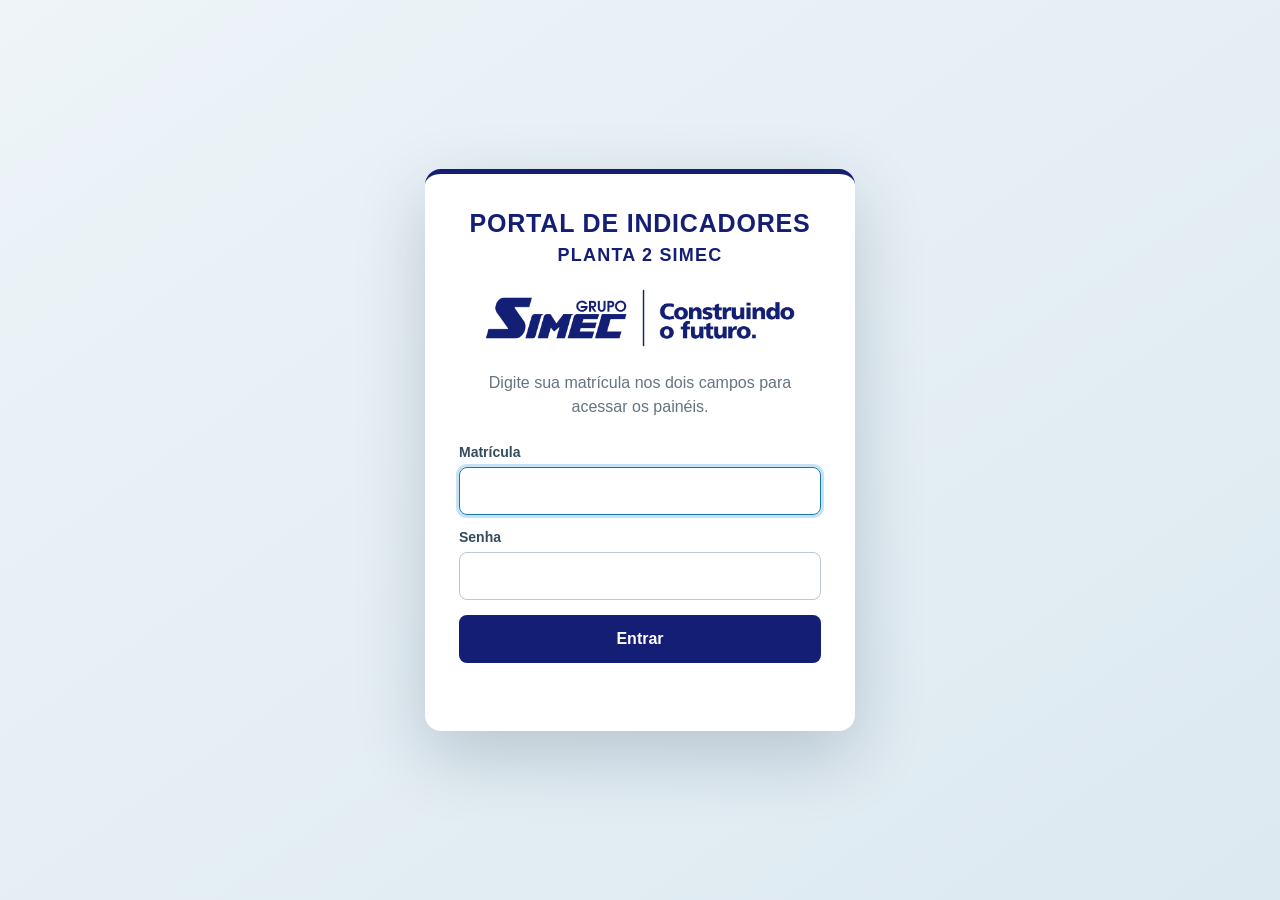
==== commit 4b450b74: "Atualizar Portal SIMEC" ====
--- a/admin.html
+++ b/admin.html
@@ -1,4 +1,4 @@
 <!doctype html>
-<html lang="pt-BR"><head><meta charset="utf-8"><meta name="viewport" content="width=device-width,initial-scale=1"><title>SIMEC | Administração do Portal</title><link rel="icon" type="image/png" href="assets/simec-logo.png"><link rel="stylesheet" href="style.css"><link rel="stylesheet" href="padrao.css?v=20260926-11"><link rel="stylesheet" href="backlog.css?v=20260930-adminreset1"><script src="equipe.js?v=20260929-filtros2" defer></script><script src="access-control.js?v=20260930-adminreset1" defer></script><script src="export-excel.js?v=20260926-2" defer></script><script src="employee-store.js?v=20260929-filtros2" defer></script><script src="admin.js?v=20260930-adminreset1" defer></script><style>.employee-form{display:grid;grid-template-columns:repeat(auto-fit,minmax(200px,1fr));gap:16px;margin:20px 0}.employee-form label{display:flex;flex-direction:column;gap:6px}.employee-form input,.employee-form select{padding:10px;border:1px solid #cab8db;border-radius:6px;min-width:0}.employee-form button{align-self:end;padding:10px}.reset-programming{margin-bottom:18px;border:1px solid #e0b4a9;border-top:5px solid #b33a22;background:#fff9f7}.reset-programming h2{color:#8e2e1c}.reset-programming-controls{display:flex;flex-wrap:wrap;gap:10px;align-items:end}.reset-programming label{display:grid;gap:6px;min-width:230px;color:#654239}.reset-programming input{min-height:40px;padding:8px 10px;border:1px solid #d2aaa0;border-radius:6px}.reset-programming button{background:#a93620;color:#fff;border-color:#a93620;font-weight:700}.reset-programming button:disabled{background:#c9b8b3;border-color:#c9b8b3;cursor:not-allowed}</style><script src="azure-auth.js" defer></script></head>
+<html lang="pt-BR"><head><meta charset="utf-8"><meta name="viewport" content="width=device-width,initial-scale=1"><title>SIMEC | Administração do Portal</title><link rel="icon" type="image/png" href="assets/simec-logo.png"><link rel="stylesheet" href="style.css"><link rel="stylesheet" href="padrao.css?v=20260926-11"><link rel="stylesheet" href="backlog.css?v=20260930-adminreset1"><style>html.auth-pending body{visibility:hidden}</style><script>document.documentElement.classList.add('auth-pending')</script><script src="auth.js?v=20260927-2" defer></script><script src="equipe.js?v=20260929-filtros2" defer></script><script src="access-control.js?v=20260930-adminreset1" defer></script><script src="export-excel.js?v=20260926-2" defer></script><script src="employee-store.js?v=20260929-filtros2" defer></script><script src="admin.js?v=20260930-adminreset1" defer></script><style>.employee-form{display:grid;grid-template-columns:repeat(auto-fit,minmax(200px,1fr));gap:16px;margin:20px 0}.employee-form label{display:flex;flex-direction:column;gap:6px}.employee-form input,.employee-form select{padding:10px;border:1px solid #cab8db;border-radius:6px;min-width:0}.employee-form button{align-self:end;padding:10px}.reset-programming{margin-bottom:18px;border:1px solid #e0b4a9;border-top:5px solid #b33a22;background:#fff9f7}.reset-programming h2{color:#8e2e1c}.reset-programming-controls{display:flex;flex-wrap:wrap;gap:10px;align-items:end}.reset-programming label{display:grid;gap:6px;min-width:230px;color:#654239}.reset-programming input{min-height:40px;padding:8px 10px;border:1px solid #d2aaa0;border-radius:6px}.reset-programming button{background:#a93620;color:#fff;border-color:#a93620;font-weight:700}.reset-programming button:disabled{background:#c9b8b3;border-color:#c9b8b3;cursor:not-allowed}</style></head>
 <body class="maintenance backlog-page admin-page"><header><div class="brand"><img src="assets/grupo-simec-logo.png" alt="Grupo SIMEC — Construindo o futuro"><div class="brand-caption"><strong>Administração do Portal</strong><small>Permissões de programação</small></div></div><div class="head-right"><a class="portal-back" href="backlog.html">← Voltar ao Backlog</a></div></header>
 <main><div class="page-heading"><div><p class="eyebrow">ACESSO RESTRITO</p><h1>Cadastro de funcionários e permissões</h1></div><span id="admin-user" class="count"></span></div><section id="reset-programming" class="backlog-panel reset-programming" hidden><h2>Limpar e resetar a programação</h2><p>Remove etapas, flags, semana, dia, mão de obra e histórico salvos neste navegador. A base de ordens permanece intacta.</p><div class="reset-programming-controls"><label>Confirmação<input id="reset-confirmation" autocomplete="off" placeholder="Digite LIMPAR"></label><button type="button" id="reset-programming-button" disabled>Resetar programação</button></div><p id="reset-result" role="status"></p></section><section id="admin-blocked" class="access-blocked" hidden><h2>Acesso restrito</h2><p>Somente administradores podem alterar cadastros e funções do portal.</p></section><section id="admin-content" class="backlog-panel" hidden><section aria-labelledby="employee-title"><h2 id="employee-title">Cadastro de funcionários</h2><p>Informe uma matrícula existente para editar o cadastro ou uma nova para cadastrar.</p><form id="employee-form" class="employee-form"><label>Matrícula<input id="employee-id" inputmode="numeric" pattern="[0-9]+" required></label><label>Nome completo<input id="employee-name" required maxlength="150"></label><label>Área<input id="employee-area" required maxlength="150"></label><label>Equipe<select id="employee-type"><option>Manutenção</option><option>Produção</option></select></label><label>Supervisor<input id="employee-supervisor" maxlength="150"></label><button type="submit">Salvar cadastro</button><button id="export-employees" type="button">Exportar cadastros para publicação</button></form><p id="employee-result" role="status"></p><p>Os cadastros ficam salvos neste navegador. Para atualizar o portal e liberar o login por matrícula, salve o arquivo <strong>CADASTRO_FUNCIONARIOS.csv</strong> na pasta principal, ao lado de <strong>ATUALIZAR_DASHBOARD.cmd</strong>, e execute o CMD. Guarde esse CSV para as próximas atualizações.</p></section><hr><div class="backlog-toolbar"><div><h2>Quem pode programar ordens</h2><p>Administradores sempre podem programar. Para os demais, escolha Leitor ou Programador.</p><span id="role-pending" class="pending-changes"></span></div><div class="backlog-actions"><button id="save-roles" class="save-button">Salvar permissões</button></div></div><div class="admin-search"><label>Buscar funcionário ou matrícula<input id="role-search" placeholder="Digite nome ou matrícula"></label></div><div class="backlog-table-wrap admin-table-wrap"><table class="backlog-table"><thead><tr><th>Matrícula</th><th>Funcionário</th><th>Área</th><th>Função no portal</th><th>Regra</th></tr></thead><tbody id="role-body"></tbody></table></div></section></main><footer>SIMEC · Administração do Portal <span>Permissões de programação</span></footer><div id="toast" role="status" aria-live="polite"></div></body></html>
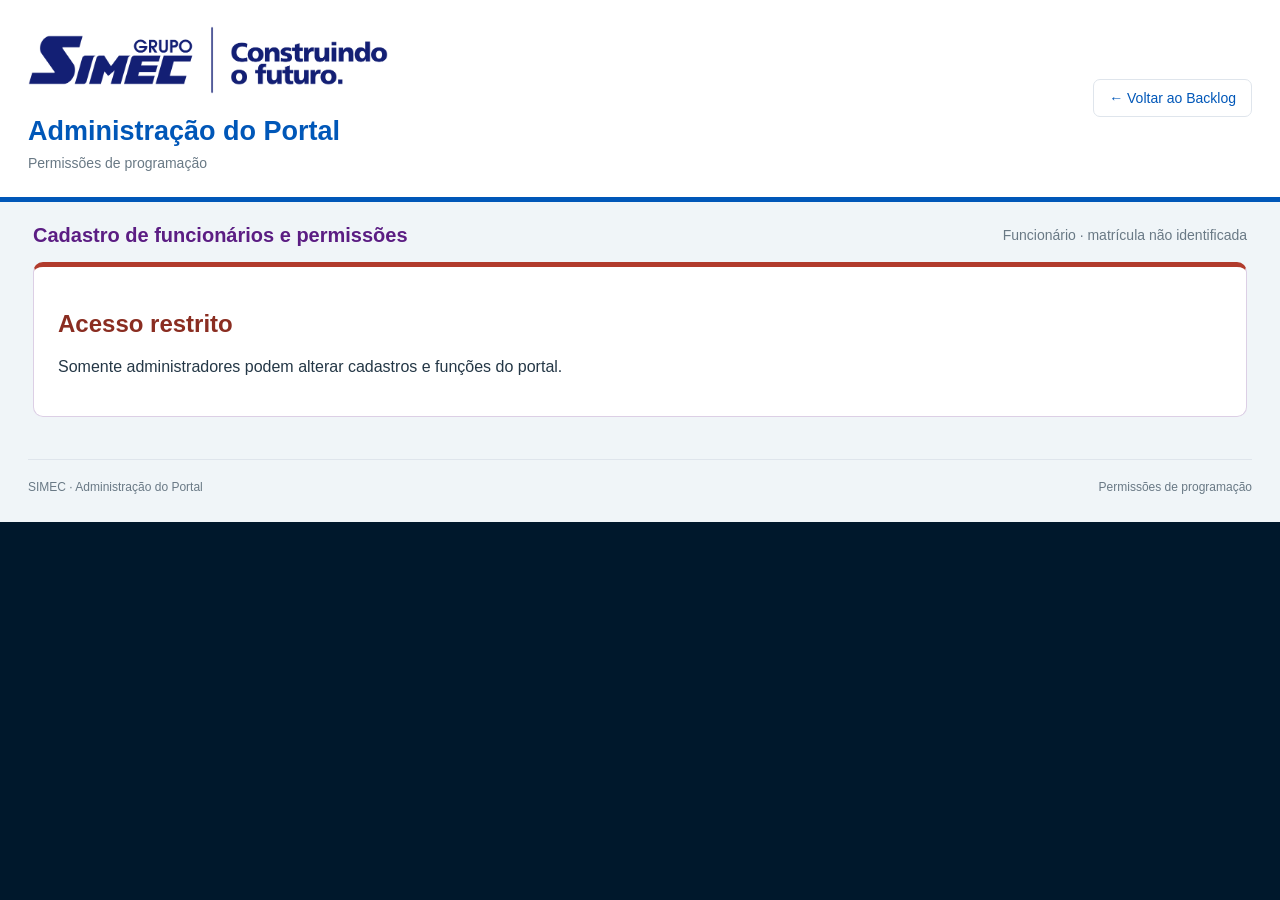
==== commit c91545e3: "Aprimorar programacao e filtros do Portal SIMEC" ====
--- a/admin.html
+++ b/admin.html
@@ -1,4 +1,4 @@
 <!doctype html>
-<html lang="pt-BR"><head><meta charset="utf-8"><meta name="viewport" content="width=device-width,initial-scale=1"><title>SIMEC | Administração do Portal</title><link rel="icon" type="image/png" href="assets/simec-logo.png"><link rel="stylesheet" href="style.css"><link rel="stylesheet" href="padrao.css?v=20260926-11"><link rel="stylesheet" href="backlog.css?v=20260930-adminreset1"><style>html.auth-pending body{visibility:hidden}</style><script>document.documentElement.classList.add('auth-pending')</script><script src="auth.js?v=20260927-2" defer></script><script src="equipe.js?v=20260929-filtros2" defer></script><script src="access-control.js?v=20260930-adminreset1" defer></script><script src="export-excel.js?v=20260926-2" defer></script><script src="employee-store.js?v=20260929-filtros2" defer></script><script src="admin.js?v=20260930-adminreset1" defer></script><style>.employee-form{display:grid;grid-template-columns:repeat(auto-fit,minmax(200px,1fr));gap:16px;margin:20px 0}.employee-form label{display:flex;flex-direction:column;gap:6px}.employee-form input,.employee-form select{padding:10px;border:1px solid #cab8db;border-radius:6px;min-width:0}.employee-form button{align-self:end;padding:10px}.reset-programming{margin-bottom:18px;border:1px solid #e0b4a9;border-top:5px solid #b33a22;background:#fff9f7}.reset-programming h2{color:#8e2e1c}.reset-programming-controls{display:flex;flex-wrap:wrap;gap:10px;align-items:end}.reset-programming label{display:grid;gap:6px;min-width:230px;color:#654239}.reset-programming input{min-height:40px;padding:8px 10px;border:1px solid #d2aaa0;border-radius:6px}.reset-programming button{background:#a93620;color:#fff;border-color:#a93620;font-weight:700}.reset-programming button:disabled{background:#c9b8b3;border-color:#c9b8b3;cursor:not-allowed}</style></head>
+<html lang="pt-BR"><head><meta charset="utf-8"><meta name="viewport" content="width=device-width,initial-scale=1"><title>SIMEC | Administração do Portal</title><link rel="icon" type="image/png" href="assets/simec-logo.png"><link rel="stylesheet" href="style.css"><link rel="stylesheet" href="padrao.css?v=20260926-11"><link rel="stylesheet" href="backlog.css?v=20260930-adminreset1"><script src="equipe.js?v=20260929-filtros2" defer></script><script src="access-control.js?v=20260930-adminreset1" defer></script><script src="export-excel.js?v=20260926-2" defer></script><script src="employee-store.js?v=20260929-filtros2" defer></script><script src="admin.js?v=20260930-adminreset1" defer></script><style>.employee-form{display:grid;grid-template-columns:repeat(auto-fit,minmax(200px,1fr));gap:16px;margin:20px 0}.employee-form label{display:flex;flex-direction:column;gap:6px}.employee-form input,.employee-form select{padding:10px;border:1px solid #cab8db;border-radius:6px;min-width:0}.employee-form button{align-self:end;padding:10px}.reset-programming{margin-bottom:18px;border:1px solid #e0b4a9;border-top:5px solid #b33a22;background:#fff9f7}.reset-programming h2{color:#8e2e1c}.reset-programming-controls{display:flex;flex-wrap:wrap;gap:10px;align-items:end}.reset-programming label{display:grid;gap:6px;min-width:230px;color:#654239}.reset-programming input{min-height:40px;padding:8px 10px;border:1px solid #d2aaa0;border-radius:6px}.reset-programming button{background:#a93620;color:#fff;border-color:#a93620;font-weight:700}.reset-programming button:disabled{background:#c9b8b3;border-color:#c9b8b3;cursor:not-allowed}</style><script src="azure-auth.js" defer></script></head>
 <body class="maintenance backlog-page admin-page"><header><div class="brand"><img src="assets/grupo-simec-logo.png" alt="Grupo SIMEC — Construindo o futuro"><div class="brand-caption"><strong>Administração do Portal</strong><small>Permissões de programação</small></div></div><div class="head-right"><a class="portal-back" href="backlog.html">← Voltar ao Backlog</a></div></header>
-<main><div class="page-heading"><div><p class="eyebrow">ACESSO RESTRITO</p><h1>Cadastro de funcionários e permissões</h1></div><span id="admin-user" class="count"></span></div><section id="reset-programming" class="backlog-panel reset-programming" hidden><h2>Limpar e resetar a programação</h2><p>Remove etapas, flags, semana, dia, mão de obra e histórico salvos neste navegador. A base de ordens permanece intacta.</p><div class="reset-programming-controls"><label>Confirmação<input id="reset-confirmation" autocomplete="off" placeholder="Digite LIMPAR"></label><button type="button" id="reset-programming-button" disabled>Resetar programação</button></div><p id="reset-result" role="status"></p></section><section id="admin-blocked" class="access-blocked" hidden><h2>Acesso restrito</h2><p>Somente administradores podem alterar cadastros e funções do portal.</p></section><section id="admin-content" class="backlog-panel" hidden><section aria-labelledby="employee-title"><h2 id="employee-title">Cadastro de funcionários</h2><p>Informe uma matrícula existente para editar o cadastro ou uma nova para cadastrar.</p><form id="employee-form" class="employee-form"><label>Matrícula<input id="employee-id" inputmode="numeric" pattern="[0-9]+" required></label><label>Nome completo<input id="employee-name" required maxlength="150"></label><label>Área<input id="employee-area" required maxlength="150"></label><label>Equipe<select id="employee-type"><option>Manutenção</option><option>Produção</option></select></label><label>Supervisor<input id="employee-supervisor" maxlength="150"></label><button type="submit">Salvar cadastro</button><button id="export-employees" type="button">Exportar cadastros para publicação</button></form><p id="employee-result" role="status"></p><p>Os cadastros ficam salvos neste navegador. Para atualizar o portal e liberar o login por matrícula, salve o arquivo <strong>CADASTRO_FUNCIONARIOS.csv</strong> na pasta principal, ao lado de <strong>ATUALIZAR_DASHBOARD.cmd</strong>, e execute o CMD. Guarde esse CSV para as próximas atualizações.</p></section><hr><div class="backlog-toolbar"><div><h2>Quem pode programar ordens</h2><p>Administradores sempre podem programar. Para os demais, escolha Leitor ou Programador.</p><span id="role-pending" class="pending-changes"></span></div><div class="backlog-actions"><button id="save-roles" class="save-button">Salvar permissões</button></div></div><div class="admin-search"><label>Buscar funcionário ou matrícula<input id="role-search" placeholder="Digite nome ou matrícula"></label></div><div class="backlog-table-wrap admin-table-wrap"><table class="backlog-table"><thead><tr><th>Matrícula</th><th>Funcionário</th><th>Área</th><th>Função no portal</th><th>Regra</th></tr></thead><tbody id="role-body"></tbody></table></div></section></main><footer>SIMEC · Administração do Portal <span>Permissões de programação</span></footer><div id="toast" role="status" aria-live="polite"></div></body></html>
+<main><div class="page-heading"><div><p class="eyebrow">ACESSO RESTRITO</p><h1>Cadastro de funcionários e permissões</h1></div><span id="admin-user" class="count"></span></div><section id="reset-programming" class="backlog-panel reset-programming" hidden><h2>Limpar e resetar a programação</h2><p>Remove etapas, flags, semana, dia, mão de obra e histórico salvos neste navegador. A base de ordens permanece intacta.</p><div class="reset-programming-controls"><label>Confirmação<input id="reset-confirmation" autocomplete="off" placeholder="Digite LIMPAR"></label><button type="button" id="reset-programming-button" disabled>Resetar programação</button></div><p id="reset-result" role="status"></p></section><section id="admin-blocked" class="access-blocked" hidden><h2>Acesso restrito</h2><p>Somente administradores podem alterar cadastros e funções do portal.</p></section><section id="admin-content" class="backlog-panel" hidden><section aria-labelledby="employee-title"><h2 id="employee-title">Cadastro de funcionários</h2><p>Informe uma matrícula existente para editar o cadastro ou uma nova para cadastrar.</p><form id="employee-form" class="employee-form"><label>Matrícula<input id="employee-id" inputmode="numeric" pattern="[0-9]+" required></label><label>Nome completo<input id="employee-name" required maxlength="150"></label><label>Área<input id="employee-area" required maxlength="150"></label><label>Equipe<select id="employee-type"><option>Manutenção</option><option>Produção</option><option>Pátio de Sucatas</option></select></label><label>Supervisor<input id="employee-supervisor" maxlength="150"></label><button type="submit">Salvar cadastro</button><button id="export-employees" type="button">Exportar cadastros para publicação</button></form><p id="employee-result" role="status"></p><p>Os cadastros ficam salvos neste navegador. Para atualizar o portal e liberar o login por matrícula, salve o arquivo <strong>CADASTRO_FUNCIONARIOS.csv</strong> na pasta principal, ao lado de <strong>ATUALIZAR_DASHBOARD.cmd</strong>, e execute o CMD. Guarde esse CSV para as próximas atualizações.</p></section><hr><div class="backlog-toolbar"><div><h2>Quem pode programar ordens</h2><p>Administradores sempre podem programar. Para os demais, escolha Leitor ou Programador.</p><span id="role-pending" class="pending-changes"></span></div><div class="backlog-actions"><button id="save-roles" class="save-button">Salvar permissões</button></div></div><div class="admin-search"><label>Buscar funcionário ou matrícula<input id="role-search" placeholder="Digite nome ou matrícula"></label></div><div class="backlog-table-wrap admin-table-wrap"><table class="backlog-table"><thead><tr><th>Matrícula</th><th>Funcionário</th><th>Área</th><th>Função no portal</th><th>Regra</th></tr></thead><tbody id="role-body"></tbody></table></div></section></main><footer>SIMEC · Administração do Portal <span>Permissões de programação</span></footer><div id="toast" role="status" aria-live="polite"></div></body></html>
--- a/backlog.css
+++ b/backlog.css
@@ -54,4 +54,4 @@
 #admin-tab[hidden],#admin-content[hidden],#admin-blocked[hidden]{display:none!important}
 
 /* destaque-ordem-atividade */
-.backlog-table th.order-focus,.backlog-table td.order-focus{position:sticky;left:0;z-index:3;min-width:190px;max-width:230px;white-space:normal;box-shadow:3px 0 8px #2d17321a}.backlog-table th.order-focus{z-index:4}.backlog-table td.order-focus{background:#fff8ec;border-left:4px solid #e5651a;padding:7px}.backlog-table td.order-focus strong{display:block;color:#5b1d83;font-size:13px}.backlog-table td.order-focus span{display:block;color:#283b4d;font-size:10px;font-weight:700;line-height:1.25;margin:3px 0}.backlog-table td.order-focus small{display:block;color:#6e6275;font-size:9px;line-height:1.2}.backlog-table tbody tr:hover td.order-focus{background:#ffefd9}
+.backlog-table th.order-focus,.backlog-table td.order-focus{position:sticky;left:0;z-index:3;width:145px;min-width:145px;max-width:145px;white-space:normal;box-shadow:3px 0 8px #2d17321a}.backlog-table th.order-focus{z-index:4}.backlog-table td.order-focus{background:#fff8ec;border-left:3px solid #e5651a;padding:5px 6px}.backlog-table td.order-focus strong{display:block;color:#5b1d83;font-size:11px;line-height:1.15}.backlog-table td.order-focus span{display:-webkit-box;-webkit-line-clamp:2;-webkit-box-orient:vertical;overflow:hidden;color:#283b4d;font-size:8px;font-weight:700;line-height:1.15;margin:2px 0}.backlog-table td.order-focus small{display:block;overflow:hidden;text-overflow:ellipsis;white-space:nowrap;color:#6e6275;font-size:8px;line-height:1.1}.backlog-table tbody tr:hover td.order-focus{background:#ffefd9}
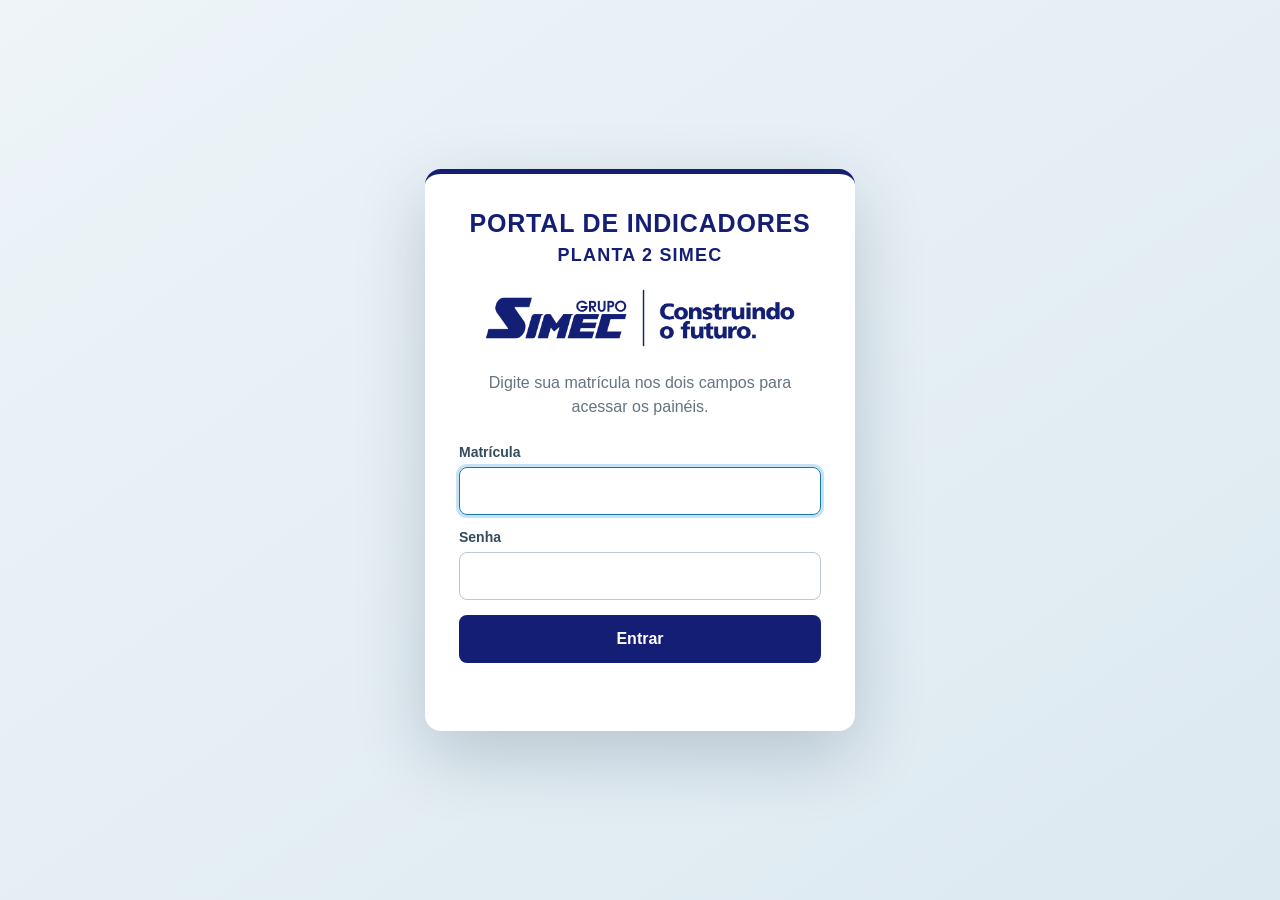
==== commit f9abe4bf: "Aprimorar programacao e filtros do Portal SIMEC" ====
--- a/admin.html
+++ b/admin.html
@@ -1,4 +1,4 @@
 <!doctype html>
-<html lang="pt-BR"><head><meta charset="utf-8"><meta name="viewport" content="width=device-width,initial-scale=1"><title>SIMEC | Administração do Portal</title><link rel="icon" type="image/png" href="assets/simec-logo.png"><link rel="stylesheet" href="style.css"><link rel="stylesheet" href="padrao.css?v=20260926-11"><link rel="stylesheet" href="backlog.css?v=20260930-adminreset1"><script src="equipe.js?v=20260929-filtros2" defer></script><script src="access-control.js?v=20260930-adminreset1" defer></script><script src="export-excel.js?v=20260926-2" defer></script><script src="employee-store.js?v=20260929-filtros2" defer></script><script src="admin.js?v=20260930-adminreset1" defer></script><style>.employee-form{display:grid;grid-template-columns:repeat(auto-fit,minmax(200px,1fr));gap:16px;margin:20px 0}.employee-form label{display:flex;flex-direction:column;gap:6px}.employee-form input,.employee-form select{padding:10px;border:1px solid #cab8db;border-radius:6px;min-width:0}.employee-form button{align-self:end;padding:10px}.reset-programming{margin-bottom:18px;border:1px solid #e0b4a9;border-top:5px solid #b33a22;background:#fff9f7}.reset-programming h2{color:#8e2e1c}.reset-programming-controls{display:flex;flex-wrap:wrap;gap:10px;align-items:end}.reset-programming label{display:grid;gap:6px;min-width:230px;color:#654239}.reset-programming input{min-height:40px;padding:8px 10px;border:1px solid #d2aaa0;border-radius:6px}.reset-programming button{background:#a93620;color:#fff;border-color:#a93620;font-weight:700}.reset-programming button:disabled{background:#c9b8b3;border-color:#c9b8b3;cursor:not-allowed}</style><script src="azure-auth.js" defer></script></head>
+<html lang="pt-BR"><head><meta charset="utf-8"><meta name="viewport" content="width=device-width,initial-scale=1"><title>SIMEC | Administração do Portal</title><link rel="icon" type="image/png" href="assets/simec-logo.png"><link rel="stylesheet" href="style.css"><link rel="stylesheet" href="padrao.css?v=20260926-11"><link rel="stylesheet" href="backlog.css?v=20260930-adminreset1"><script src="equipe.js?v=20260929-filtros2" defer></script><script src="access-control.js?v=20260930-adminreset1" defer></script><script src="export-excel.js?v=20260926-2" defer></script><script src="employee-store.js?v=20260929-filtros2" defer></script><script src="admin.js?v=20260930-adminreset1" defer></script><style>.employee-form{display:grid;grid-template-columns:repeat(auto-fit,minmax(200px,1fr));gap:16px;margin:20px 0}.employee-form label{display:flex;flex-direction:column;gap:6px}.employee-form input,.employee-form select{padding:10px;border:1px solid #cab8db;border-radius:6px;min-width:0}.employee-form button{align-self:end;padding:10px}.reset-programming{margin-bottom:18px;border:1px solid #e0b4a9;border-top:5px solid #b33a22;background:#fff9f7}.reset-programming h2{color:#8e2e1c}.reset-programming-controls{display:flex;flex-wrap:wrap;gap:10px;align-items:end}.reset-programming label{display:grid;gap:6px;min-width:230px;color:#654239}.reset-programming input{min-height:40px;padding:8px 10px;border:1px solid #d2aaa0;border-radius:6px}.reset-programming button{background:#a93620;color:#fff;border-color:#a93620;font-weight:700}.reset-programming button:disabled{background:#c9b8b3;border-color:#c9b8b3;cursor:not-allowed}</style><style>html.auth-pending body{visibility:hidden}</style><script>document.documentElement.classList.add("auth-pending")</script><script src="auth.js?v=20260930-crown2" defer></script></head>
 <body class="maintenance backlog-page admin-page"><header><div class="brand"><img src="assets/grupo-simec-logo.png" alt="Grupo SIMEC — Construindo o futuro"><div class="brand-caption"><strong>Administração do Portal</strong><small>Permissões de programação</small></div></div><div class="head-right"><a class="portal-back" href="backlog.html">← Voltar ao Backlog</a></div></header>
 <main><div class="page-heading"><div><p class="eyebrow">ACESSO RESTRITO</p><h1>Cadastro de funcionários e permissões</h1></div><span id="admin-user" class="count"></span></div><section id="reset-programming" class="backlog-panel reset-programming" hidden><h2>Limpar e resetar a programação</h2><p>Remove etapas, flags, semana, dia, mão de obra e histórico salvos neste navegador. A base de ordens permanece intacta.</p><div class="reset-programming-controls"><label>Confirmação<input id="reset-confirmation" autocomplete="off" placeholder="Digite LIMPAR"></label><button type="button" id="reset-programming-button" disabled>Resetar programação</button></div><p id="reset-result" role="status"></p></section><section id="admin-blocked" class="access-blocked" hidden><h2>Acesso restrito</h2><p>Somente administradores podem alterar cadastros e funções do portal.</p></section><section id="admin-content" class="backlog-panel" hidden><section aria-labelledby="employee-title"><h2 id="employee-title">Cadastro de funcionários</h2><p>Informe uma matrícula existente para editar o cadastro ou uma nova para cadastrar.</p><form id="employee-form" class="employee-form"><label>Matrícula<input id="employee-id" inputmode="numeric" pattern="[0-9]+" required></label><label>Nome completo<input id="employee-name" required maxlength="150"></label><label>Área<input id="employee-area" required maxlength="150"></label><label>Equipe<select id="employee-type"><option>Manutenção</option><option>Produção</option><option>Pátio de Sucatas</option></select></label><label>Supervisor<input id="employee-supervisor" maxlength="150"></label><button type="submit">Salvar cadastro</button><button id="export-employees" type="button">Exportar cadastros para publicação</button></form><p id="employee-result" role="status"></p><p>Os cadastros ficam salvos neste navegador. Para atualizar o portal e liberar o login por matrícula, salve o arquivo <strong>CADASTRO_FUNCIONARIOS.csv</strong> na pasta principal, ao lado de <strong>ATUALIZAR_DASHBOARD.cmd</strong>, e execute o CMD. Guarde esse CSV para as próximas atualizações.</p></section><hr><div class="backlog-toolbar"><div><h2>Quem pode programar ordens</h2><p>Administradores sempre podem programar. Para os demais, escolha Leitor ou Programador.</p><span id="role-pending" class="pending-changes"></span></div><div class="backlog-actions"><button id="save-roles" class="save-button">Salvar permissões</button></div></div><div class="admin-search"><label>Buscar funcionário ou matrícula<input id="role-search" placeholder="Digite nome ou matrícula"></label></div><div class="backlog-table-wrap admin-table-wrap"><table class="backlog-table"><thead><tr><th>Matrícula</th><th>Funcionário</th><th>Área</th><th>Função no portal</th><th>Regra</th></tr></thead><tbody id="role-body"></tbody></table></div></section></main><footer>SIMEC · Administração do Portal <span>Permissões de programação</span></footer><div id="toast" role="status" aria-live="polite"></div></body></html>
--- a/backlog.css
+++ b/backlog.css
@@ -54,4 +54,5 @@
 #admin-tab[hidden],#admin-content[hidden],#admin-blocked[hidden]{display:none!important}
 
 /* destaque-ordem-atividade */
-.backlog-table th.order-focus,.backlog-table td.order-focus{position:sticky;left:0;z-index:3;width:145px;min-width:145px;max-width:145px;white-space:normal;box-shadow:3px 0 8px #2d17321a}.backlog-table th.order-focus{z-index:4}.backlog-table td.order-focus{background:#fff8ec;border-left:3px solid #e5651a;padding:5px 6px}.backlog-table td.order-focus strong{display:block;color:#5b1d83;font-size:11px;line-height:1.15}.backlog-table td.order-focus span{display:-webkit-box;-webkit-line-clamp:2;-webkit-box-orient:vertical;overflow:hidden;color:#283b4d;font-size:8px;font-weight:700;line-height:1.15;margin:2px 0}.backlog-table td.order-focus small{display:block;overflow:hidden;text-overflow:ellipsis;white-space:nowrap;color:#6e6275;font-size:8px;line-height:1.1}.backlog-table tbody tr:hover td.order-focus{background:#ffefd9}
+.backlog-table th.order-focus,.backlog-table td.order-focus{position:sticky;left:0;z-index:3;width:112px;min-width:112px;max-width:112px;white-space:normal;overflow:hidden;box-shadow:3px 0 8px #2d17321a}.backlog-table th.order-focus{z-index:4;font-size:10px;padding:5px}.backlog-table td.order-focus{background:#fff8ec;border-left:3px solid #e5651a;padding:4px 5px}.backlog-table td.order-focus strong{display:block;color:#5b1d83;font-size:10px;line-height:1.1}.backlog-table td.order-focus span{display:-webkit-box;-webkit-line-clamp:2;-webkit-box-orient:vertical;overflow:hidden;overflow-wrap:anywhere;color:#283b4d;font-size:7px;font-weight:700;line-height:1.1;margin:2px 0}.backlog-table td.order-focus small{display:block;overflow:hidden;text-overflow:ellipsis;white-space:nowrap;color:#6e6275;font-size:7px;line-height:1.05}.backlog-table tbody tr:hover td.order-focus{background:#ffefd9}
+
